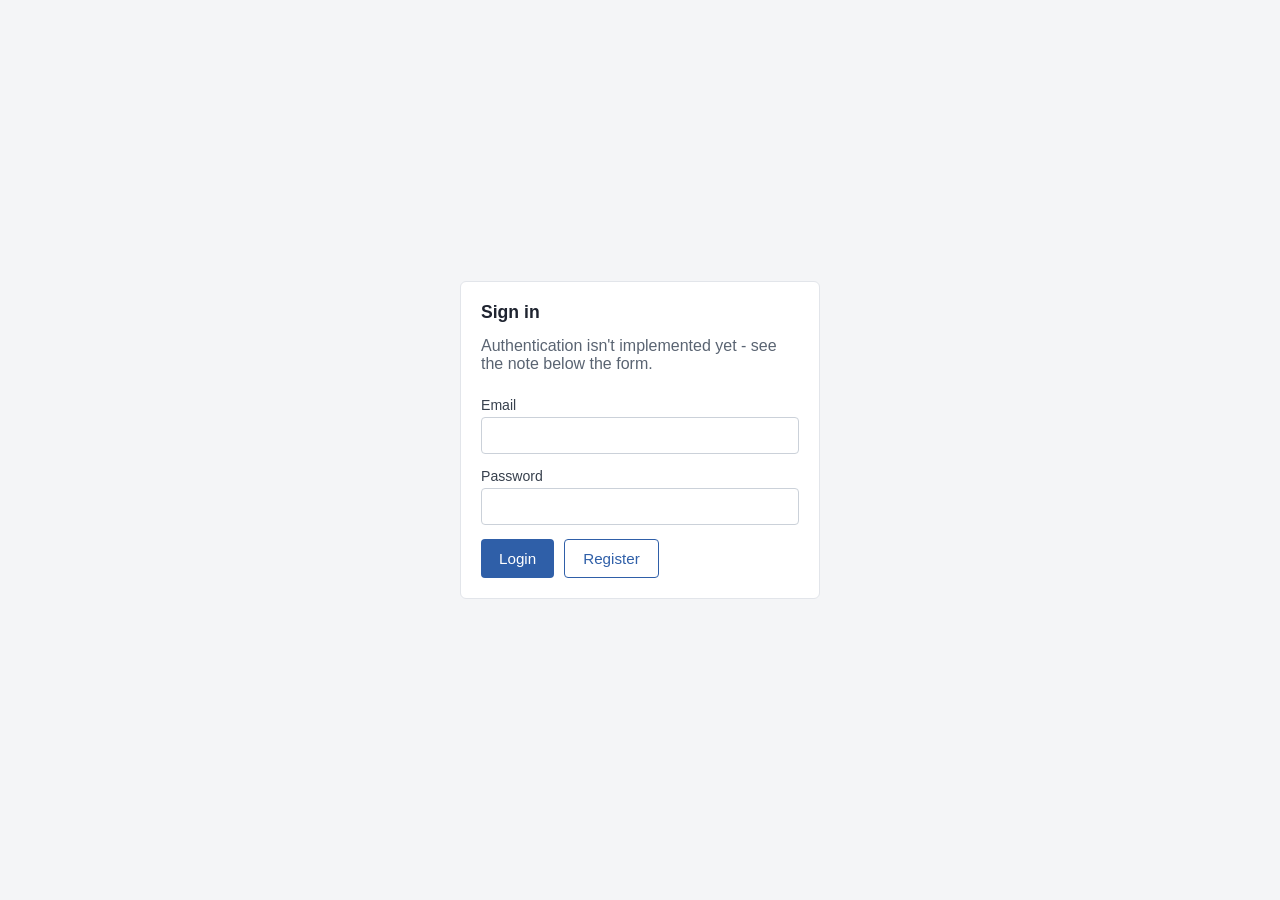
==== frontend/login.html @ 19d217eb "Initial commit: Insurance AI Assistant" ====
<!DOCTYPE html>
<html lang="en">
<head>
    <meta charset="UTF-8">
    <title>Login - Insurance AI Assistant</title>
    <link rel="stylesheet" href="css/style.css">
</head>
<body>
    <div class="login-wrapper">
        <div class="card login-card">
            <h2>Sign in</h2>
            <p class="page-subtitle">Authentication isn't implemented yet - see the note below the form.</p>

            <form id="login-form">
                <div class="field">
                    <label for="email">Email</label>
                    <input type="email" id="email" required>
                </div>
                <div class="field">
                    <label for="password">Password</label>
                    <input type="password" id="password" required>
                </div>

                <p id="login-message" class="info-text"></p>

                <div class="login-actions">
                    <button type="submit" id="login-button">Login</button>
                    <button type="button" id="register-button" class="secondary">Register</button>
                </div>
            </form>
        </div>
    </div>

    <script src="js/api.js"></script>
    <script src="js/login.js"></script>
</body>
</html>
---- frontend/css/style.css ----
* {
    box-sizing: border-box;
}

body {
    margin: 0;
    font-family: -apple-system, Segoe UI, Roboto, Arial, sans-serif;
    background-color: #f4f5f7;
    color: #1f2430;
}

a {
    color: #2f5fa8;
}

/* --- Top navigation --- */

.top-nav {
    display: flex;
    align-items: center;
    justify-content: space-between;
    background-color: #1f2937;
    color: #fff;
    padding: 14px 24px;
}

.top-nav .brand {
    font-weight: 600;
    font-size: 1.1rem;
}

.top-nav nav a {
    color: #d7dce3;
    text-decoration: none;
    margin-left: 20px;
    font-size: 0.95rem;
}

.top-nav nav a:hover,
.top-nav nav a.active {
    color: #fff;
}

/* --- Page layout --- */

.page-content {
    max-width: 960px;
    margin: 0 auto;
    padding: 24px 20px 60px;
}

h1 {
    font-size: 1.5rem;
    margin-bottom: 4px;
}

.page-subtitle {
    color: #5a6472;
    margin-top: 0;
    margin-bottom: 24px;
}

/* --- Cards --- */

.card {
    background-color: #fff;
    border: 1px solid #e2e5ea;
    border-radius: 6px;
    padding: 20px;
    margin-bottom: 20px;
}

.card h2 {
    font-size: 1.1rem;
    margin-top: 0;
    margin-bottom: 14px;
}

.card-grid {
    display: grid;
    grid-template-columns: repeat(auto-fit, minmax(220px, 1fr));
    gap: 16px;
}

.stat-label {
    font-size: 0.8rem;
    color: #5a6472;
    text-transform: uppercase;
    letter-spacing: 0.03em;
}

.stat-value {
    font-size: 1.1rem;
    font-weight: 600;
    margin-top: 2px;
}

/* --- Status badges --- */

.badge {
    display: inline-block;
    padding: 2px 10px;
    border-radius: 12px;
    font-size: 0.8rem;
    font-weight: 600;
}

.badge-active,
.badge-approved {
    background-color: #e2f5e9;
    color: #1e7a44;
}

.badge-expired,
.badge-rejected,
.badge-cancelled {
    background-color: #fbe6e6;
    color: #a3272a;
}

.badge-under_review,
.badge-submitted {
    background-color: #fff3d9;
    color: #90661a;
}

.badge-settled {
    background-color: #e4e9fb;
    color: #33429a;
}

/* --- Tables --- */

table {
    width: 100%;
    border-collapse: collapse;
}

th, td {
    text-align: left;
    padding: 10px 8px;
    border-bottom: 1px solid #e9ebef;
    font-size: 0.92rem;
}

th {
    color: #5a6472;
    font-weight: 600;
    font-size: 0.8rem;
    text-transform: uppercase;
}

/* --- Forms --- */

form .field {
    margin-bottom: 14px;
}

label {
    display: block;
    font-size: 0.88rem;
    margin-bottom: 4px;
    color: #37404d;
}

input, textarea, select {
    width: 100%;
    padding: 9px 10px;
    border: 1px solid #cbd1d9;
    border-radius: 4px;
    font-size: 0.95rem;
    font-family: inherit;
}

textarea {
    min-height: 70px;
    resize: vertical;
}

button {
    background-color: #2f5fa8;
    color: #fff;
    border: none;
    padding: 10px 18px;
    border-radius: 4px;
    font-size: 0.95rem;
    cursor: pointer;
}

button:hover {
    background-color: #274d89;
}

button:disabled {
    background-color: #9aa7ba;
    cursor: not-allowed;
}

button.secondary {
    background-color: transparent;
    color: #2f5fa8;
    border: 1px solid #2f5fa8;
}

/* --- Status text --- */

.info-text {
    color: #5a6472;
    font-size: 0.92rem;
}

.error-text {
    color: #a3272a;
    font-size: 0.92rem;
}

.success-text {
    color: #1e7a44;
    font-size: 0.92rem;
}

/* --- Login page --- */

.login-wrapper {
    min-height: 100vh;
    display: flex;
    align-items: center;
    justify-content: center;
}

.login-card {
    width: 100%;
    max-width: 360px;
}

.login-actions {
    display: flex;
    gap: 10px;
    margin-top: 6px;
}

/* --- AI Assistant page --- */

.chat-window {
    height: 360px;
    overflow-y: auto;
    border: 1px solid #e2e5ea;
    border-radius: 6px;
    padding: 14px;
    background-color: #fafbfc;
    margin-bottom: 14px;
}

.chat-message {
    margin-bottom: 12px;
    max-width: 80%;
}

.chat-message .sender {
    font-size: 0.78rem;
    color: #5a6472;
    margin-bottom: 2px;
}

.chat-message.user {
    margin-left: auto;
    text-align: right;
}

.chat-message .bubble {
    display: inline-block;
    padding: 8px 12px;
    border-radius: 8px;
    background-color: #e9edf3;
}

.chat-message.user .bubble {
    background-color: #2f5fa8;
    color: #fff;
}

.chat-input-row {
    display: flex;
    gap: 10px;
}

.chat-input-row input {
    flex: 1;
}

/* --- Responsive --- */

@media (max-width: 600px) {
    .top-nav {
        flex-direction: column;
        align-items: flex-start;
        gap: 8px;
    }

    .top-nav nav a {
        margin-left: 0;
        margin-right: 16px;
    }
}
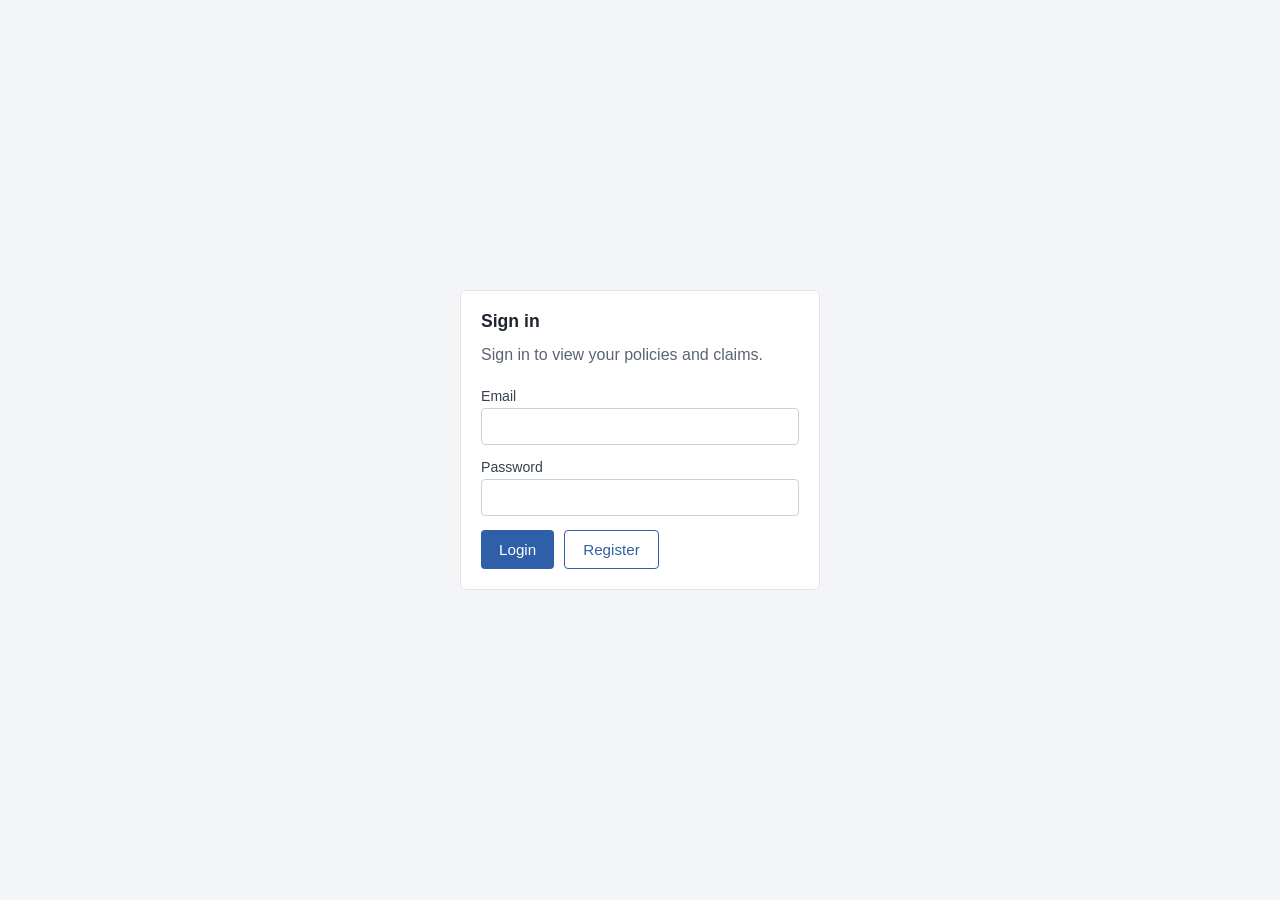
==== commit 5a11c2ae: "Add JWT security, per-user authorization, tests and Docker setup" ====
--- a/frontend/login.html
+++ b/frontend/login.html
@@ -9,7 +9,7 @@
     <div class="login-wrapper">
         <div class="card login-card">
             <h2>Sign in</h2>
-            <p class="page-subtitle">Authentication isn't implemented yet - see the note below the form.</p>
+            <p class="page-subtitle">Sign in to view your policies and claims.</p>
 
             <form id="login-form">
                 <div class="field">
